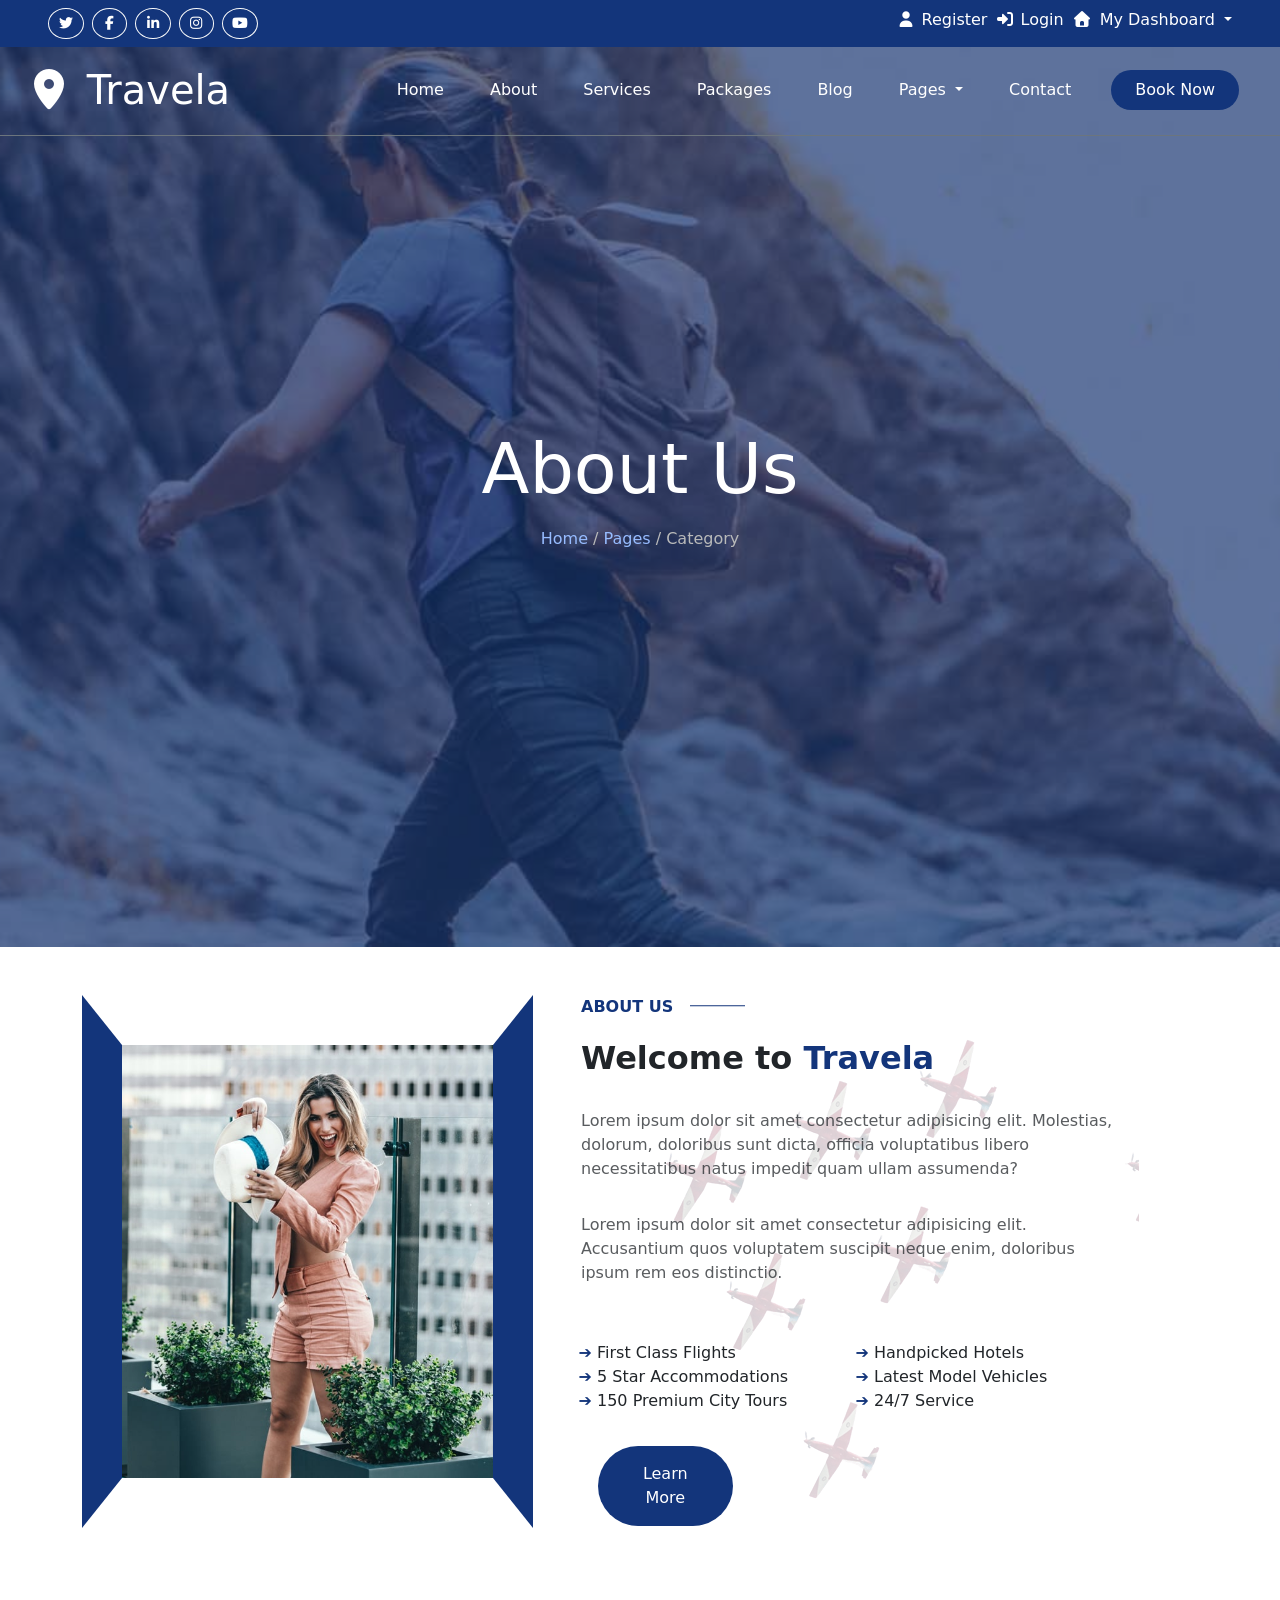
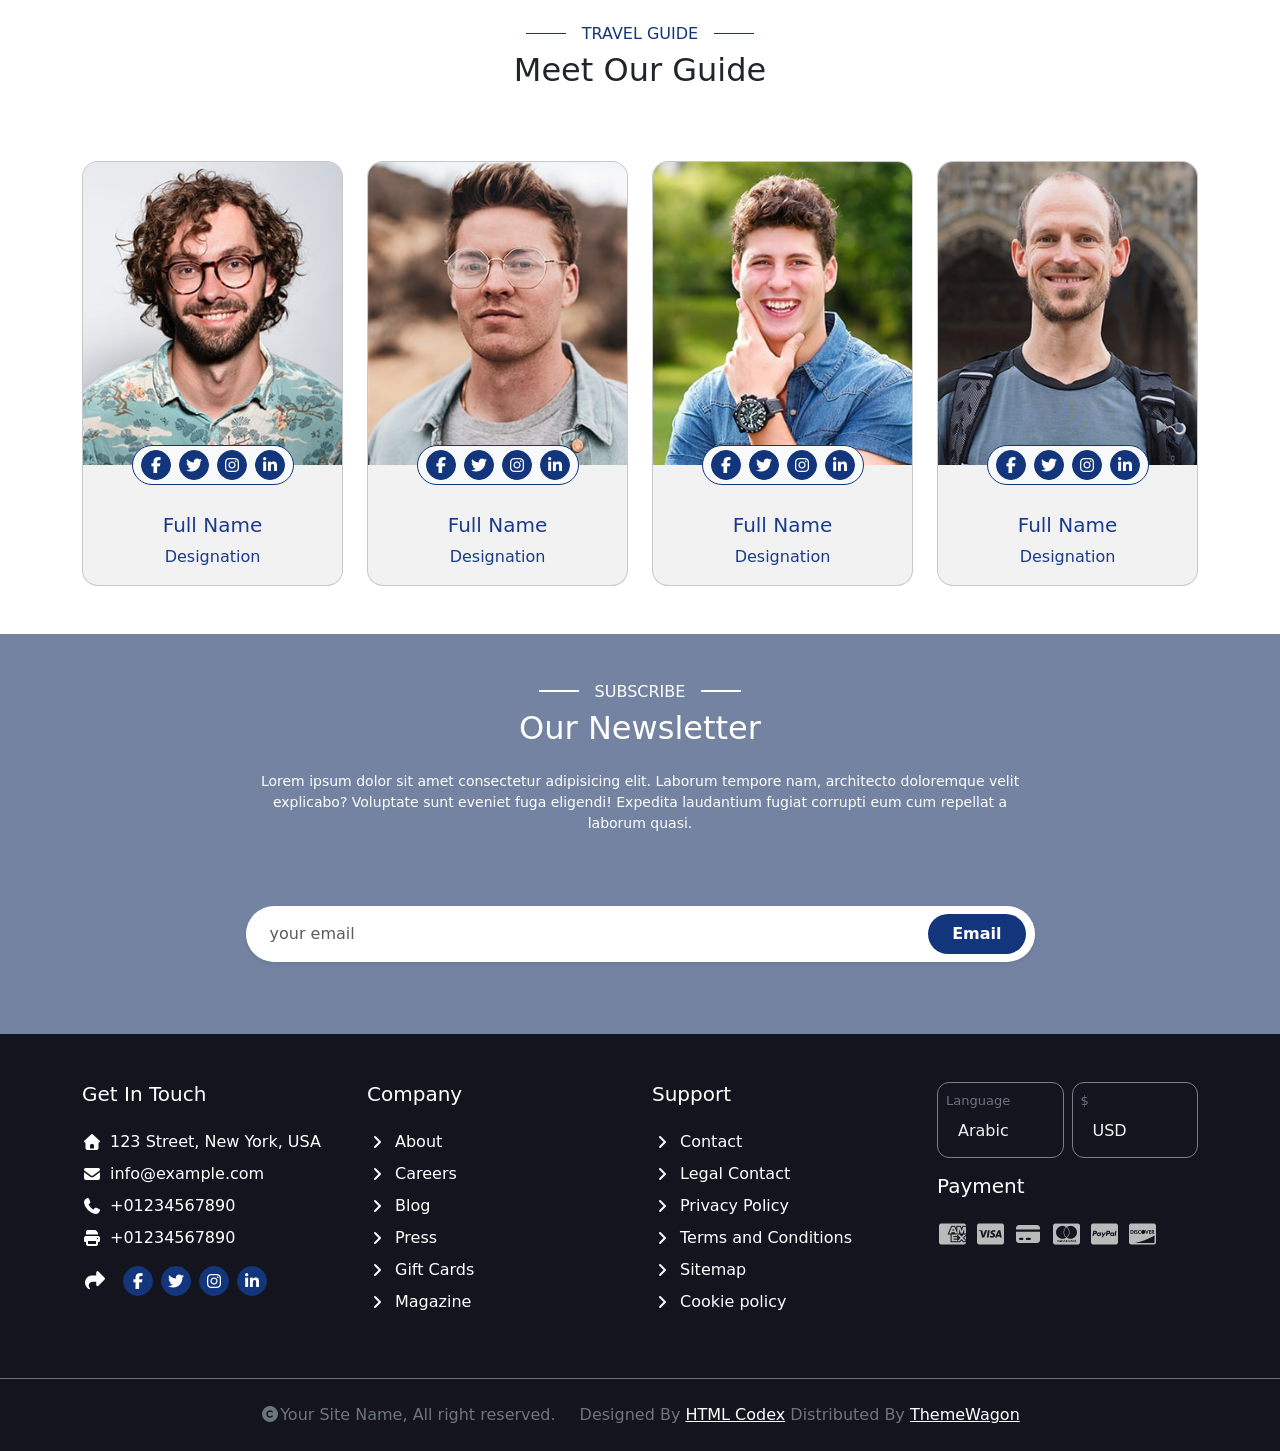
==== about.html @ 64c92b53 "final-version" ====
<!DOCTYPE html>
<html lang="en">

<head>
    <meta charset="UTF-8">
    <meta name="viewport" content="width=device-width, initial-scale=1.0">
    <title>Travela - About</title>
    <link rel="stylesheet" href="css/bootstrap.min.css">
    <link rel="stylesheet" href="css/all.min.css">
    <link rel="stylesheet" href="css/style.css">
    <link rel="stylesheet" href="css/pageheader.css">

</head>


<body>

<!--=====================Navbar==============================-->
 <div class=" login-bar container-fluid bs-pr px-5 d-none d-lg-block">
        <div class="login-bar-content d-flex justify-content-between py-2">
          <div class="social-icons-nav d-flex gap-2">
            <a href="#" class="btn btn-sm btn-outline-light rounded-circle"><i class="fa-brands fa-twitter"></i></a>
            <a href="#" class="btn btn-sm btn-outline-light rounded-circle"><i class="fa-brands fa-facebook-f"></i>
            </a>
            <a href="#" class="btn btn-sm btn-outline-light rounded-circle"> <i class="fa-brands fa-linkedin-in"></i></a>
            <a href="#" class="btn btn-sm btn-outline-light rounded-circle"> <i class="fa-brands fa-instagram"></i></a>
            <a href="#" class="btn btn-sm btn-outline-light rounded-circle"> <i class="fa-brands fa-youtube"></i></a>
          </div>
 


        <div class="register d-flex gap-2">
          <a href="#" class="text-decoration-none">
            <i class="fa-solid fa-user"></i>
            Register
          </a>
          <a href="#" class="text-decoration-none">
            <i class="fa-solid fa-right-to-bracket"></i>
            Login
          </a>

          <a href="#" class="text-decoration-none">
            <i class="fa-solid fa-home"></i>
            <div class="dropdown">
              <a class=" dropdown-toggle" type="button" data-bs-toggle="dropdown" aria-expanded="false">
                My Dashboard
              </a>
              <ul class="dropdown-menu dropdown-menu-light">
                <li><a class="dropdown-item active" href="#"><i class="fa-solid fa-user"></i> My Profile</a>
                </li>
                <li><a class="dropdown-item" href="#"><i class="fa-solid fa-message"></i></i> Inbox</a></li>
                <li><a class="dropdown-item" href="#"><i class="fa-solid fa-bell"></i> Notifications</a>
                </li>
                <li><a class="dropdown-item" href="#"><i class="fa-solid fa-gear"></i></i> Account
                    Settings</a></li>
                <li><a class="dropdown-item" href="#"><i class="fas fa-power-off me-2"></i> Log out</a></li>
              </ul>
            </div>
          </a>

        </div>
      </div>
    </div>

  <nav class="navbar navbar-expand-lg navbar-scroll p-0 flex-column mt-5">
  <div class="container-fluid navbar-item-wrapper d-flex justify-content-between align-items-center px-4">
    <a class="navbar-brand" href="#">
      <h1 class="m-0"><i class="fa-solid fa-location-dot"></i> Travela</h1>
    </a>

    <button class="navbar-toggler" type="button" data-bs-toggle="collapse" data-bs-target="#navbarNavDropdown"
      aria-controls="navbarNavDropdown" aria-expanded="false" aria-label="Toggle navigation">
      <span class="navbar-toggler-icon"></span>
    </button>
    
    <div class="collapse navbar-collapse" id="navbarNavDropdown">
      <ul class="navbar-nav ms-auto">
        <li class="nav-item">
          <a class="nav-link active" aria-current="page" href="index.html">Home</a>
        </li>
        <li class="nav-item">
          <a class="nav-link" href="about.html">About</a>
        </li>
        <li class="nav-item">
          <a class="nav-link" href="services.html">Services</a>
        </li>
        <li class="nav-item">
          <a class="nav-link" href="packages.html">Packages</a>
        </li>
        <li class="nav-item">
          <a class="nav-link" href="booking.html">Blog</a>
        </li>

        <li class="nav-item nav-dropdown">
          <a class="nav-link dropdown-toggle" href="#" role="button" data-bs-toggle="dropdown" aria-expanded="false">
            Pages
          </a>
          <ul class="nav-dropdown-menu dropdown-menu">
            <li><a class="nav-dropdown-item text-decoration-none d-block" href="destination.html">Destination</a></li>
            <li><a class="nav-dropdown-item text-decoration-none d-block" href="tour.html">Explore Tour</a></li>
            <li><a class="nav-dropdown-item text-decoration-none d-block" href="booking.html">Travel Booking</a></li>
            <li><a class="nav-dropdown-item text-decoration-none d-block" href="gallery.html">Our Gallery</a></li>
            <li><a class="nav-dropdown-item text-decoration-none d-block" href="gallery.html">Travel Guides</a></li>
            <li><a class="nav-dropdown-item text-decoration-none d-block" href="Testimonial.html">Testimonial</a></li>
            <li><a class="nav-dropdown-item text-decoration-none d-block" href="error404.html">404 Page</a></li>
          </ul>
        </li>

        <li class="nav-item">
          <a class="nav-link" href="#">Contact</a>
        </li>
      </ul>
      <a href="#" class="btn theme-btn book-now rounded-5 mx-3 px-4 py-2">Book Now</a>
    </div>
  </div>
</nav>


<!--===========================================================-->



<header>
    <div class="container text-white h-100 d-flex flex-column justify-content-center align-items-center">
   
        <h1 class="text-center mb-3 page-name">About Us</h1>
        <p><a href="index.html" class="text-decoration-none cateory">Home</a> / <a href="#" class="text-decoration-none cateory"> Pages</a> / Category </p>

        
    </div>
</header>



    <section class="about container ">
      <div class="row  gap-4 ">
        <!-- Image Column -->
        <div class="about-visual col-lg-5 col-12">
          <img src="images/about-img.jpg" class="img-fluid " alt="About Us">
        </div>

        <!-- Content Column -->
        <div class="about-text col-lg-6 col-12 position-relative d-flex flex-column gap-3">
          <p class="about-us-text fw-bold mb-1 text-uppercase">About Us</p>
          <h2 class="about-title fw-bold mb-3">Welcome to <span class="travela">Travela</span></h2>

          <p class="about-disc text-muted">Lorem ipsum dolor sit amet consectetur adipisicing elit. Molestias, dolorum,
            doloribus sunt dicta, officia voluptatibus libero necessitatibus natus impedit quam ullam assumenda?</p>
          <p class="about-disc text-muted">Lorem ipsum dolor sit amet consectetur adipisicing elit. Accusantium quos
            voluptatem suscipit neque enim, doloribus ipsum rem eos distinctio.</p>

          <!-- Responsive Two-Column List -->
          <div class="lists row g-2 mt-3">
            <div class="col-sm-6 col-12">
              <ul class="arrow-list ps-3 mb-0">
                <li>First Class Flights</li>
                <li>5 Star Accommodations</li>
                <li>150 Premium City Tours</li>
              </ul>
            </div>
            <div class="col-sm-6 col-12">
              <ul class="arrow-list ps-3 mb-0">
                <li>Handpicked Hotels</li>
                <li>Latest Model Vehicles</li>
                <li>24/7 Service</li>
              </ul>
            </div>
          </div>

          <a href="" class="btn rounded-pill mx-3 px-4 py-3 theme-btn col-lg-3 col-md-6 mt-3">Learn More</a>
        </div>
      </div>
    </section>


 <section class="travel-guides" id="travel-guides">
      <div class="container">
        <h3
          class="section-title text-center text-uppercase d-flex w-100 align-items-center justify-content-center gap-3 mb-2">
          Travel Guide
        </h3>
        <h2 class="text-center mb-5">Meet Our Guide</h2>
        <div class="guide-cards">
          <div class="row">
            <!--------------------card-------------------->
            <div class="col-lg-3 col-sm-6 mt-4">
              <div class="guide-card card overflow-hidden  rounded-4 ">
                <div class="image-and-icon">
                  <div class="image-wrapper overflow-hidden position-relative overflow-hidden">
                    <img src="images/guide-1.jpg" class="card-img-top" alt="...">
                  </div>

                  <div
                    class="social-icons d-flex justify-content-center gap-2 bg-light  m-auto bg rounded-pill py-1 px-2">

                    <i class="fa-brands fa-facebook-f icon"></i>
                    <i class="fa-brands fa-twitter icon "></i>
                    <i class="fa-brands fa-instagram icon"></i>
                    <i class="fa-brands fa-linkedin-in icon"></i>

                  </div>
                </div>

                <div class=" card-body d-flex flex-column align-items-center position-relative pt-5">
                  <h5 class="card-title card-text">Full Name</h5>
                  <p class="card-text">Designation</p>
                </div>
              </div>
            </div>
            <!----------------------------------------------------------------------------->
            <!--------------------card-------------------->
            <div class="col-lg-3 col-sm-6 mt-4">
              <div class="guide-card card overflow-hidden  rounded-4 ">
                <div class="image-and-icon">
                  <div class="image-wrapper overflow-hidden position-relative overflow-hidden">
                    <img src="images/guide-2.jpg" class="card-img-top" alt="...">
                  </div>

                  <div
                    class="social-icons d-flex justify-content-center gap-2 bg-light  m-auto bg rounded-pill py-1 px-2">

                    <i class="fa-brands fa-facebook-f icon"></i>
                    <i class="fa-brands fa-twitter icon "></i>
                    <i class="fa-brands fa-instagram icon"></i>
                    <i class="fa-brands fa-linkedin-in icon"></i>

                  </div>
                </div>

                <div class=" card-body d-flex flex-column align-items-center position-relative pt-5">
                  <h5 class="card-title card-text">Full Name</h5>
                  <p class="card-text">Designation</p>
                </div>
              </div>
            </div>
            <!----------------------------------------------------------------------------->
            <!--------------------card-------------------->
            <div class="col-lg-3 col-sm-6 mt-4">
              <div class="guide-card card overflow-hidden  rounded-4 ">
                <div class="image-and-icon">
                  <div class="image-wrapper overflow-hidden position-relative overflow-hidden">
                    <img src="images/guide-3.jpg" class="card-img-top" alt="...">
                  </div>

                  <div
                    class="social-icons d-flex justify-content-center gap-2 bg-light  m-auto bg rounded-pill py-1 px-2">

                    <i class="fa-brands fa-facebook-f icon"></i>
                    <i class="fa-brands fa-twitter icon "></i>
                    <i class="fa-brands fa-instagram icon"></i>
                    <i class="fa-brands fa-linkedin-in icon"></i>

                  </div>
                </div>

                <div class=" card-body d-flex flex-column align-items-center position-relative pt-5">
                  <h5 class="card-title card-text">Full Name</h5>
                  <p class="card-text">Designation</p>
                </div>
              </div>
            </div>
            <!----------------------------------------------------------------------------->
            <!--------------------card-------------------->
            <div class="col-lg-3 col-sm-6 mt-4">
              <div class="guide-card card overflow-hidden  rounded-4 ">
                <div class="image-and-icon">
                  <div class="image-wrapper overflow-hidden position-relative overflow-hidden">
                    <img src="images/guide-4.jpg" class="card-img-top" alt="...">
                  </div>

                  <div
                    class="social-icons d-flex justify-content-center gap-2 bg-light  m-auto bg rounded-pill py-1 px-2">

                    <i class="fa-brands fa-facebook-f icon"></i>
                    <i class="fa-brands fa-twitter icon "></i>
                    <i class="fa-brands fa-instagram icon"></i>
                    <i class="fa-brands fa-linkedin-in icon"></i>

                  </div>
                </div>

                <div class="card-body d-flex flex-column align-items-center position-relative pt-5">
                  <h5 class="card-title card-text">Full Name</h5>
                  <p class="card-text">Designation</p>
                </div>
              </div>
            </div>
            <!----------------------------------------------------------------------------->


          </div>
        </div>
    </section>


    <!-----------Contant Section-------->
        <section class="contact position-relative " id="contact">

      <div class="container text-white">
        <h3
          class="section-title text-center text-uppercase text-white d-flex w-100 align-items-center justify-content-center gap-3 mb-2 ">
          Subscribe
        </h3>
        <h2 class="text-center mb-4">Our Newsletter</h2>
        <p class="section-disc text-center text-white mb-5 px-4 w-75 mx-auto small">Lorem ipsum dolor sit amet
          consectetur adipisicing elit. Laborum tempore nam, architecto doloremque velit explicabo? Voluptate sunt
          eveniet fuga eligendi! Expedita laudantium fugiat corrupti eum cum repellat a laborum quasi.</p>

        <div class="p-4 border-0 rounded-pill w-75 mx-auto">
          <form>
            <div class="position-relative d-flex align-items-center">
              <input class="form-control z-2 rounded-pill py-3 ps-4 pe-5 border-0 shadow-sm" type="email"
                placeholder="your email" style="padding-right: 120px;" />
              <button class="btn z-3 rounded-pill px-4 py-2 position-absolute end-0 me-2 fw-semibold theme-btn"
                type="submit">
                Email
              </button>
            </div>
          </form>
        </div>

      </div>
    </section>



    <!-- =====================FOOOTER==================---->
   <footer>
  <div class="container">
    <div class="row g-4">
      
      <div class="get-in-touch col-lg-3 col-md-6 col-12 d-flex flex-column">
        <h5 class="mb-4">Get In Touch</h5>
        <ul class="list-unstyled d-flex flex-column gap-2 p-0">
          <li class="d-flex align-items-center"><i class="fas fa-home me-2"></i>123 Street, New York, USA</li>
          <li class="d-flex align-items-center"><i class="fas fa-envelope me-2"></i>info@example.com</li>
          <li class="d-flex align-items-center"><i class="fas fa-phone me-2"></i>+01234567890</li>
          <li class="d-flex align-items-center"><i class="fas fa-print me-2"></i>+01234567890</li>

          <div class=" d-flex align-items-center gap-2 mt-2">
            <i class="fas fa-share me-2 fs-5 "></i>
            <i class="icon fab fa-facebook-f"></i>
            <i class="icon fab fa-twitter"></i>
            <i class="icon fab fa-instagram"></i>
            <i class="icon fab fa-linkedin-in"></i>
          </div>
        </ul>
      </div>

      <div class="company col-lg-3 col-md-6 col-12 d-flex flex-column">
        <h5 class="mb-4">Company</h5>
        <ul class="list-unstyled d-flex flex-column gap-2 p-0">
          <li class="d-flex align-items-center"><i class="fas fa-angle-right me-2"></i>About</li>
          <li class="d-flex align-items-center"><i class="fas fa-angle-right me-2"></i>Careers</li>
          <li class="d-flex align-items-center"><i class="fas fa-angle-right me-2"></i>Blog</li>
          <li class="d-flex align-items-center"><i class="fas fa-angle-right me-2"></i>Press</li>
          <li class="d-flex align-items-center"><i class="fas fa-angle-right me-2"></i>Gift Cards</li>
          <li class="d-flex align-items-center"><i class="fas fa-angle-right me-2"></i>Magazine</li>
        </ul>
      </div>

      <div class="support col-lg-3 col-md-6 col-12 d-flex flex-column">
        <h5 class="mb-4">Support</h5>
        <ul class="list-unstyled d-flex flex-column gap-2 p-0">
          <li class="d-flex align-items-center"><i class="fas fa-angle-right me-2"></i>Contact</li>
          <li class="d-flex align-items-center"><i class="fas fa-angle-right me-2"></i>Legal Contact</li>
          <li class="d-flex align-items-center"><i class="fas fa-angle-right me-2"></i>Privacy Policy</li>
          <li class="d-flex align-items-center"><i class="fas fa-angle-right me-2"></i>Terms and Conditions</li>
          <li class="d-flex align-items-center"><i class="fas fa-angle-right me-2"></i>Sitemap</li>
          <li class="d-flex align-items-center"><i class="fas fa-angle-right me-2"></i>Cookie policy</li>
        </ul>
      </div>

      <div class="payment col-lg-3 col-md-6 col-12 d-flex flex-column gap-3">
        <div class="language-currency d-flex gap-2">
          <div class="custom-select-wrapper w-50">
            <label for="lang-select" class="select-label">Language</label>
            <select id="lang-select" class="form-select custom-select">
              <option value="ar" selected>Arabic</option>
              <option value="en">English</option>
              <option value="es">Spanish</option>
              <option value="fr">French</option>
            </select>
          </div>
          <div class="custom-select-wrapper w-50">
            <label for="curr-select" class="select-label">$</label>
            <select id="curr-select" class="form-select custom-select">
              <option value="usd" selected>USD</option>
              <option value="eur">EUR</option>
              <option value="inr">INR</option>
              <option value="gbp">GBP</option>
            </select>
          </div>
        </div>

        <h5>Payment</h5>
        <p class="payments-options d-flex gap-2">
          <i class="fab fa-cc-amex fs-4"></i>
          <i class="fab fa-cc-visa fs-4"></i>
          <i class="fas fa-credit-card fs-4"></i>
          <i class="fab fa-cc-mastercard fs-4"></i>
          <i class="fab fa-cc-paypal fs-4"></i>
          <i class="fab fa-cc-discover fs-4"></i>
        </p>
      </div>

    </div>
  </div>


      <div class=" footer-credit d-flex justify-content-center gap-4 py-4">
      <span class=" text-secondary"> <i class="fa fas fa-copyright"></i>Your Site Name, All right reserved.
        </span>
<span class=" text-secondary"> Designed By <a href="#"> HTML Codex</a> Distributed By <a href="#">ThemeWagon</a> </span>
      </div>


    </footer>

      <script src="bootstrap.bundle.min.js"></script>
    <script src="https://code.jquery.com/jquery-3.7.1.min.js"></script>
    <script src="main.js"></script>
</body>
</html>
---- css/style.css ----
/* ==========================================================================
   DEFAULT STYLES (Desktop / Large Screens)
   ========================================================================== */

* {
  padding: 0;
  margin: 0;
  box-sizing: border-box;
}

:root {
  --bs-blue: #0d6efd;
  --bs-cyan: #0dcaf0;
  --bs-white: #fff;
  --bs-gray: #6c757d;
  --bs-gray-dark: #343a40;
  --bs-primary: #13357b;
  --bs-secondary: #1f05e6;
  --bs-info: #0dcaf0;
  --bs-light: #f2f2f2;
  --bs-dark: #14141f;
  --bs-font-sans-serif: system-ui, -apple-system, "Segoe UI", Roboto, "Helvetica Neue", Arial, "Noto Sans", "Liberation Sans", sans-serif, "Apple Color Emoji", "Segoe UI Emoji", "Segoe UI Symbol", "Noto Color Emoji";
  --bs-font-monospace: SFMono-Regular, Menlo, Monaco, Consolas, "Liberation Mono", "Courier New", monospace;
}

.container {
  padding: 48px 12px !important;
}

a {
  color: var(--bs-white) !important;
}

.theme-btn {
  color: var(--bs-white);
  box-shadow: inset -500px 0 0 0px var(--bs-primary);
  transition: all 1s;
}

.theme-btn:hover {
  color: var(--bs-dark) !important;
  box-shadow: inset 0 0 0 1px var(--bs-white);
  background-color: white;
  border: 1px solid var(--bs-primary);
}

.section-title {
  font-size: 16px;
  color: var(--bs-primary);
}

.section-title::before,
.section-title::after {
  content: "";
  flex: 1;
  max-width: 40px;
  height: 1.5px;
  background-color: var(--bs-primary);
}

.arrow-list {
  list-style-type: "➔ " !important;
}

.arrow-list li::marker {
  color: var(--bs-primary) !important;
}

.login-bar {
  background-color: var(--bs-primary);
  padding: 0px 48px;
}

.login-bar a {
  text-decoration: none;
  color: white;
  transition: all 0.5s;
}

 .navbar {
    background-color: white ;
    border-bottom: 1px solid var(--bs-gray);
    position: fixed;
    z-index: 10;
    width: 100%;
    margin-top: 0 !important;
  }
   .navbar-brand
   {
    color: #081e54 !important;
   }
  .nav-item>a {
    color: #081e54 !important;
  }

  .nav-item:hover>a {
    color: white !important;
  }

  .nav-item {
    padding: 4px 4px;
  }

  .dropdown-menu a {
    color: #0a255b !important;
  }

  .nav-dropdown-menu .nav-dropdown-item:hover {
    color: white !important;
    background-color: var(--bs-primary) !important;
  }

  
@media (min-width: 992px) {
 .navbar{
background-color: transparent; 
  border-bottom: 1px solid var(--bs-gray);
  position: fixed;
  top:0;
  left: 0;
  z-index: 1000;
  width: 100%;
margin-top: 45px !important;
  transition: background-color 0.4s ease, border-color 0.4s ease, box-shadow 0.4s ease;
}

/* Base Brand & Nav Links color at top */
.navbar .navbar-brand,
.navbar .nav-link {
  color: var(--bs-white) !important;
  transition: color 0.4s ease;
}

/* 2. Scrolled Navbar State (Toggled via jQuery) */
.navbar.scrolled {
  background-color: #ffffff !important;
  border-bottom-color: transparent;
  margin-top: 0 !important;
  transition: all 0.5s;
}
.navbar.scrolled .nav-item:hover > .nav-link {
  color: var(--bs-white) !important;
}
.nav-item {
  position: relative;
  z-index: 1;
  padding: 25px 15px !important;
}
.scrolled .nav-item
{
  padding: 10px 15px !important;
}
}

/* Darken brand logo & links when background becomes white */
.navbar.scrolled .navbar-brand,
.navbar.scrolled .nav-link {
  color: #081e54 !important;
}

/* Keep hover state text contrast sharp when scrolled */


/* Fix for top global selector overriding link colors */
.navbar .nav-dropdown-menu a {
  color: #0a255b !important;
}

.nav-dropdown-menu {
  display: none;
  visibility: hidden;
  opacity: 0;

  transform: translateY(15px);
  transition: opacity 0.3s ease, transform 0.3s ease, visibility 0.3s ease;
  pointer-events: none;
}

/* Hover state */
.nav-dropdown:hover .nav-dropdown-menu {
 display: block;
  visibility: visible;
  opacity: 1;
  transform: translateY(0);

  pointer-events: auto;
}

.nav-dropdown-item.active,
.nav-dropdown-item:hover {
  color: var(--bs-white) !important;
  background-color: var(--bs-primary) !important;
}

.dropdown-menu a {
  color: #0a255b !important;
}

.nav-item {
  position: relative;
  z-index: 1;
  padding: 5px 10px;
}

.nav-item::before {
  content: "";
  position: absolute;
  inset: 0;
  background-color: var(--bs-primary);
  z-index: -1;
  clip-path: inset(100% 0 0 0);
  transition: clip-path 0.4s ease-in-out;
}

.nav-item:hover::before {
  clip-path: inset(0 0 0 0);
}

.nav-item:hover a {
  color: var(--bs-white);
  padding: 2px 10px;
}

header {
  position: relative;
}

.caption {
  background-color: #14141698;
  color: var(--bs-white);
  position: absolute;
  top: 50%;
  left: 50%;
  z-index: 4;
  text-align: center;
  padding: 5rem;
  transform: translate(-50%, -50%);
}
.caption-title
{
  font-size: 3rem;
  font-weight: 700;
}
.carousel-item {
  position: relative;
}

.search-card {
  background-color: #0c285ed8;
  position: relative;
  z-index: 5;
  transform: translateY(-50%);
}

.about-visual img {
  width: 100%;
  height: 100%;
  border: 40px solid var(--bs-primary);
  border-top: 50px solid transparent;
  border-bottom: 50px solid transparent;
}

.about-text::before {
  position: absolute;
  top: 0;
  left: 0;
  content: " ";
  width: 100%;
  height: 100%;
  background: url(../images/about-img-1.png);
  opacity: 0.2;
  z-index: -10;
}

.about-us-text {
  color: var(--bs-primary);
  position: relative;
}

.about-us-text::before {
  content: " ";
  position: absolute;
  width: 10%;
  bottom: 50%;
  right: 70%;
  transform: translateY(-50%);
  background-color: var(--bs-primary);
  height: 1.5px;
  z-index: -1;
}

.travela {
  color: var(--bs-primary);
}

.service-card {
  background-color: var(--bs-light);
  border: 1px solid var(--bs-primary);
  transition: all 1s;
}

.service-card:hover {
  background-color: var(--bs-primary);
  color: var(--bs-white);
}

.service-card:hover .card-icon {
  color: var(--bs-white);
}

.card-icon {
  font-size: 5rem;
  color: var(--bs-primary);
  transition: all 1s;
}

.card img {
  transition: all 0.6s;
}

.card-layer {
  background-color: #0f295e74;
  opacity: 0;
  transition: all 0.6s;
}

.destination-card .layer-content,
.gallery-cards .layer-content {
  transform: translateY(150%);
  transition: all 1s;
}

.card:hover .card-layer {
  opacity: 1;
}

.card:hover .layer-content {
  transform: translateY(0%);
}

.card:hover img {
  transform: scale(1.2);
}

/* Default Desktop Grid Rules */
.destination-cards,
.tour-cards,
.gallery-cards {
  display: grid;
  grid-template-columns: repeat(3, 1fr);
  gap: 1rem;
}

.destination-card {
  height: 100%;
}

.destination-card.tall-card {
  grid-column: 3;
  grid-row: span 2;
  height: fit-content;
}

#filter-usa:checked~.destination-cards .destination-card:not(.filter-usa),
#filter-canada:checked~.destination-cards .destination-card:not(.filter-canada),
#filter-europe:checked~.destination-cards .destination-card:not(.filter-europe),
#filter-china:checked~.destination-cards .destination-card:not(.filter-china),
#filter-singapore:checked~.destination-cards .destination-card:not(.filter-singapore),
#filter-national:checked~.tour-gallary .tour-category:not(.filter-national),
#filter-international:checked~.tour-gallary .tour-category:not(.filter-international),
#world-filter:checked ~ .gallery-cards .filter-card:not(.world-filter),
#ocean-filter:checked ~ .gallery-cards .filter-card:not(.ocean-filter),
#summer-filter:checked ~ .gallery-cards .filter-card:not(.summer-filter),
#sport-filter:checked ~ .gallery-cards .filter-card:not(.sport-filter) {
  display: none !important;
}

#filter-all:checked~.filter-buttons label[for="filter-all"],
#filter-usa:checked~.filter-buttons label[for="filter-usa"],
#filter-canada:checked~.filter-buttons label[for="filter-canada"],
#filter-europe:checked~.filter-buttons label[for="filter-europe"],
#filter-china:checked~.filter-buttons label[for="filter-china"],
#filter-singapore:checked~.filter-buttons label[for="filter-singapore"],
#filter-national:checked~.filter-buttons label[for="filter-national"],
#filter-international:checked~.filter-buttons label[for="filter-international"],
#all:checked~.filter-buttons label[for="all"],
#world-filter:checked~.filter-buttons label[for="world-filter"],
#ocean-filter:checked~.filter-buttons label[for="ocean-filter"],
#summer-filter:checked~.filter-buttons label[for="summer-filter"],
#sport-filter:checked~.filter-buttons label[for="sport-filter"] {
  background-color: var(--bs-light) !important;
  color: var(--bs-primary);
  border: 1px solid var(--bs-primary);
  box-shadow: none;
}

.carousel-indicators [data-bs-target] {
  border: none;
  opacity: 1;
}

.carousel-indicators {
  position: relative;
  margin-top: 12px;
  margin-bottom: 0;
  bottom: 0;
}

.carousel-indicators .carousel-btn {
  width: 18px;
  height: 18px;
  border-radius: 50%;
  background-color: #081e54;
  transition: all 0.5s ease;
}

.carousel-indicators .carousel-btn.active {
  width: 45px;
  height: 18px;
  border-radius: 20px;
  background-color: #f0f0f0;
  border: 1px solid #1a3b8b;
}

.info {
  background-color: #14161f7a;
  text-align: center;
  padding: 5px 0;
  width: 100%;
  height: 100%;
  border: 1px solid var(--bs-light);
}

.fa-star {
  color: var(--bs-primary);
}

.package-card {
  background-color: var(--bs-light);
}

.card-btns {
  background-color: var(--bs-primary);
}

.package-card-layer {
  top: 50%;
  left: 50%;
  width: 0px;
  height: 0px;
  background-color: var(--bs-gray);
  transform: translate(-50%, -50%);
  border-radius: 50%;
  transition: all 0.5s;
  opacity: 0.5;
}

.package-card:hover .package-card-layer {
  width: 100%;
  height: 100%;
  background-color: var(--bs-primary);
  border-radius: 0px;
}

.badge-price {
  background-color: var(--bs-primary);
  top: 0 !important;
  left: 50% !important;
  transform: translateX(-50%);
}

.plus-icon {
  font-size: 4rem;
}

 .gallery-cards {
    grid-template-columns: 1fr;
  }

.booking {
  background-color: #102861d7;
}

.booking::before {
  content: "";
  position: absolute;
  width: 100%;
  height: 100%;
  top: 0;
  left: 0;
  background: url(../images/tour-booking-bg.jpg);
  background-size: cover;
  background-attachment: fixed;
  z-index: -1;
}

.booking-title::after {
  content: " ";
  position: absolute;
  top: 50%;
  margin-left: 20px;
  width: 80px;
  height: 2px;
  background-color: white;
}

.discount-text {
  color: var(--bs-yellow);
}

.guide-card {
  background-color: var(--bs-light);
}

.guide-card .image-wrapper::after {
  content: " ";
  position: absolute;
  width: 100%;
  height: 0;
  top: 0;
  left: 0;
  opacity: 0;
  background-color: #13367b89;
  transition: all 1s;
}

.guide-card .card-body::before {
  position: absolute;
  content: " ";
  bottom: 0%;
  left: 0%;
  width: 100%;
  height: 100%;
  transform: translateY(100%);
  background-color: var(--bs-primary);
  transition: all 1s;
}

.guide-card:hover .image-wrapper::after {
  height: 100%;
  opacity: 100%;
}

.guide-card:hover .card-body::before {
  transform: translateY(0%);
}

.guide-card .card-text {
  color: #1a3b8b;
  transition: all 1s;
}

.guide-card:hover .card-text {
  color: white;
}

.icon {
  width: 30px;
  height: 30px;
  background-color: var(--bs-primary);
  display: inline-flex;
  align-items: center;
  justify-content: center;
  border-radius: 50%;
  color: white;
  cursor: pointer;
  transition: all 1s;
  border: 1px solid var(--bs-primary);
}

.icon:hover {
  background-color: var(--bs-white);
  color: var(--bs-primary);
}

.social-icons {
  position: absolute;
  left: 50%;
  transform: translate(-50%, -50%);
  display: flex;
  justify-content: center;
  border: 1px solid var(--bs-primary);
  background: var(--bs-light);
  z-index: 10;
}

.guide-card .card-title,
.card-text {
  z-index: 10;
}

.blog-icon {
  color: var(--bs-primary);
}

.testimonial-card {
  text-align: center;
  transition: all 0.5s;
}

.card-body-custom {
  background-color: #f3f4f6;
  border-radius: 12px;
  margin-bottom: -35px;
  padding-bottom: 50px !important;
}

.active .card-body-custom {
  background-color: #0a255b !important;
  transition: all 0.5s;
}

.active .card-body-custom * {
  color: #ffffff !important;
}

.author-img-wrapper {
  position: relative;
  z-index: 2;
  width: 70px;
  margin: 0 auto;
}

.author-img {
  width: 70px;
  height: 70px;
  object-fit: cover;
  border: 3px dashed #0f347c;
  padding: 2px;
  background-color: #fff;
}

.active .testimonial-card .author-img {
  border-color: var(--bs-primary);
}

.contact::before {
  content: "";
  position: absolute;
  width: 100%;
  height: 100%;
  background: url(../images/subscribe-img.jpg);
  background-size: cover;
  background-attachment: fixed;
  z-index: -10;
}

.contact {
  background-color: #0a255b91;
}

.contact .section-title::after,
.contact .section-title::before {
  background-color: white !important;
}

footer {
  color: white;
  background: var(--bs-dark);
}

.custom-select-wrapper {
  position: relative;
  width: 120px;
  background-color: transparent;
  border: 1px solid #7a7d85;
  border-radius: 12px;
  padding: 8px 8px;
  box-sizing: border-box;
}

.select-label {
  display: block;
  font-size: 13px;
  color: #6b7280;
  margin-bottom: 2px;
  pointer-events: none;
}

.custom-select {
  width: 100%;
  background: transparent;
  border: none;
  outline: none;
  color: var(--bs-light);
  font-size: 16px;
  font-weight: 500;
  cursor: pointer;
  padding-right: 20px;
}

.custom-select option {
  background-color: #1e1f29;
  color: #ffffff;
}

.footer-credit {
  border-top: 1px solid var(--bs-gray);
}
footer li, footer i {
  transition: all 0.5s;
}
footer li:hover
{
color: #0d6efd;
cursor: pointer;
letter-spacing: 2px;
}
.payments-options i:hover
{
  cursor: pointer;
  letter-spacing: 8px;
  transition: all 0.5s;
}
.error404 
{
  background-color: #b8c2da;
}
/* ==========================================================================
   MOBILE & TABLET RESPONSIVE OVERRIDES
   ========================================================================== */

/* Tablet & Mobile Screens (Under 991px) */
@media (max-width: 991px) {

  .destination-cards,
  .tour-cards {
    grid-template-columns: repeat(2, 1fr);
  }

  .destination-card.tall-card {
    grid-column: auto;
    grid-row: auto;
  }
  
  .caption
  {
    padding: 100px 50px ;
  }
}

/* Phones & Small Mobile Screens (Under 767px) */
@media (max-width: 767px) {

  .destination-cards,
  .tour-cards,
  .gallery-cards {
    grid-template-columns: 1fr;
  }

  
  .caption
  {
    padding: 100px 50px ;
  }
}
---- css/pageheader.css ----
header::before
{
    content: " ";
    position: absolute;
   width: 100%;
   height: 100%;
   background: url(../images/breadcrumb-bg.jpg);
   background-position:center;
   background-size: cover;
   z-index: -1;
}

header
{
    background-color: #13367ba7;
    width: 100%;
    height: 100vh;

}
.page-name
{
    font-size: 70px;
}
p
{
    color: rgb(185, 186, 186);
}
.cateory 
{
 color :rgb(151, 188, 255) !important;
}
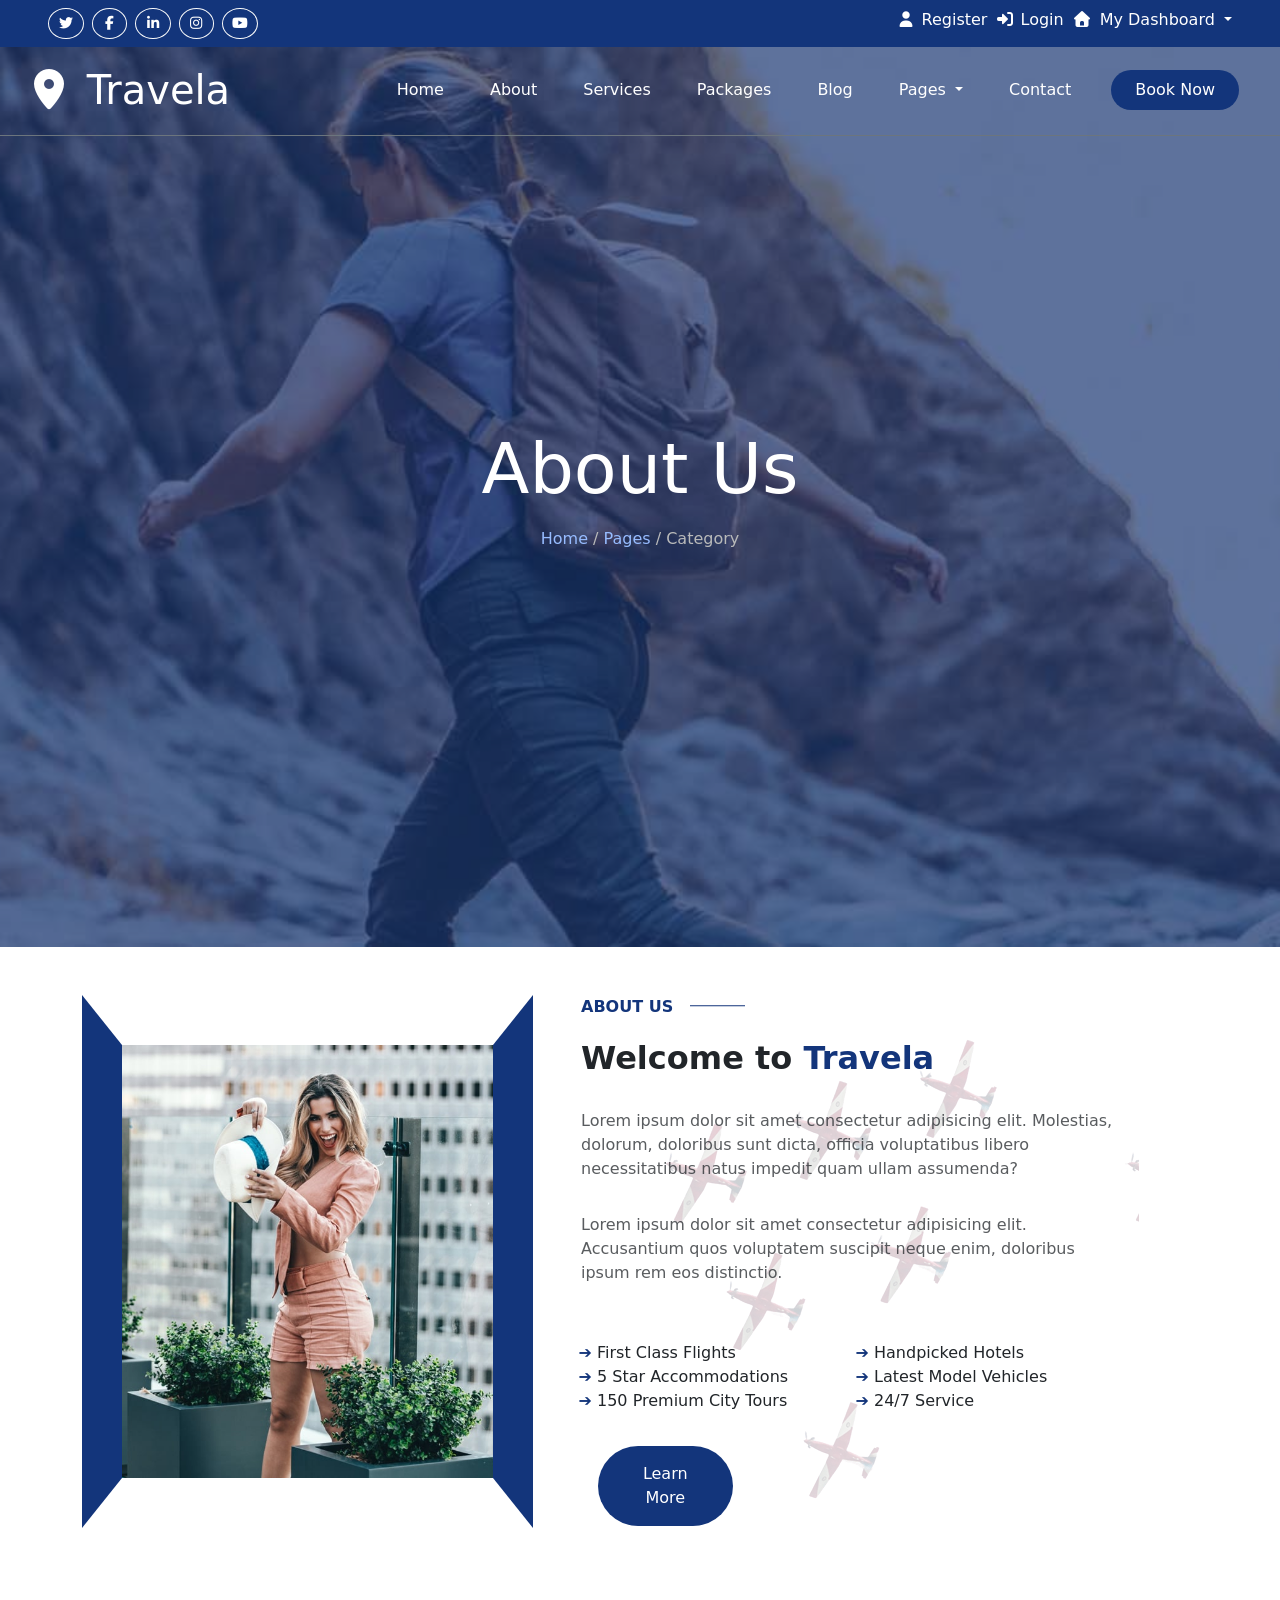
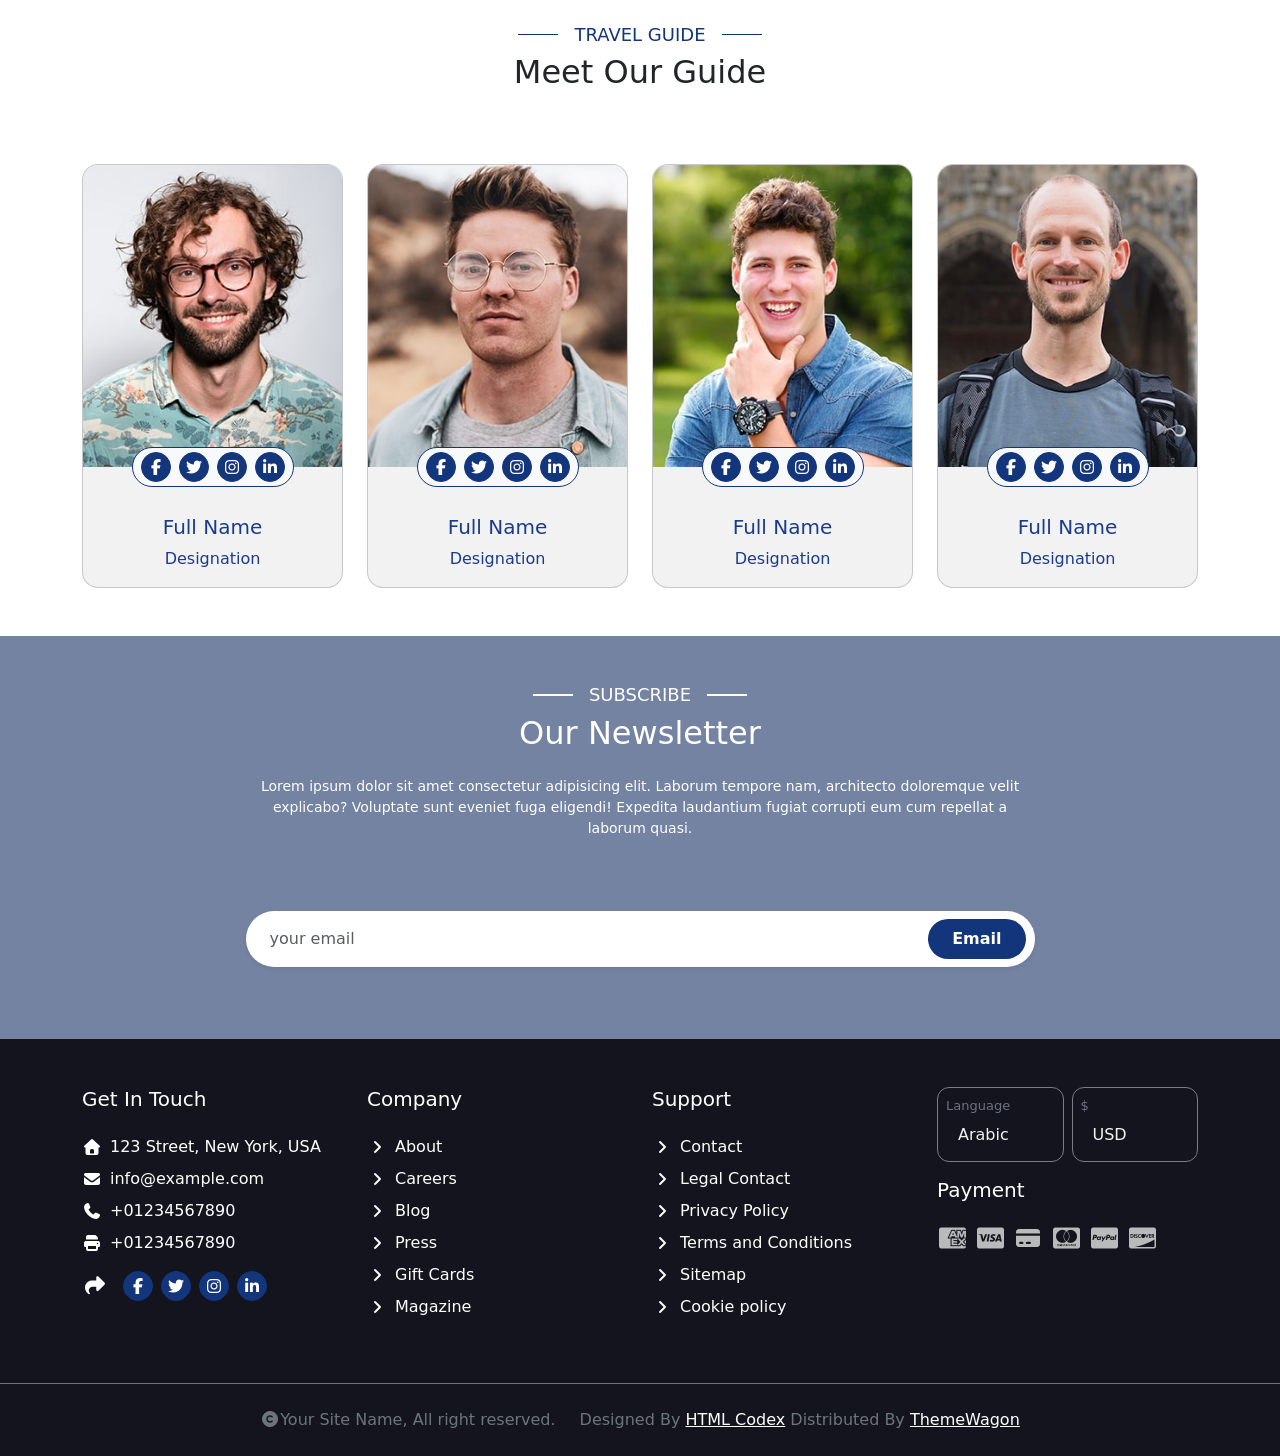
==== commit 0645b6bd: "--edited" ====
--- a/about.html
+++ b/about.html
@@ -88,7 +88,7 @@
           <a class="nav-link" href="packages.html">Packages</a>
         </li>
         <li class="nav-item">
-          <a class="nav-link" href="booking.html">Blog</a>
+          <a class="nav-link" href="blog.html">Blog</a>
         </li>
 
         <li class="nav-item nav-dropdown">
--- a/css/style.css
+++ b/css/style.css
@@ -1,13 +1,16 @@
 /* ==========================================================================
-   DEFAULT STYLES (Desktop / Large Screens)
-   ========================================================================== */
-
+   DEFAULT STYLES (Desktop / Large Screens & CSS Variables)
+   ========================================================================== */
+
+/* Universal Reset & Base Font Setup */
 * {
   padding: 0;
   margin: 0;
   box-sizing: border-box;
-}
-
+  font-family: var(--bs-font-sans-serif);
+}
+
+/* Global CSS Custom Properties (Variables) */
 :root {
   --bs-blue: #0d6efd;
   --bs-cyan: #0dcaf0;
@@ -23,20 +26,28 @@
   --bs-font-monospace: SFMono-Regular, Menlo, Monaco, Consolas, "Liberation Mono", "Courier New", monospace;
 }
 
+/* Layout Container Override */
 .container {
   padding: 48px 12px !important;
 }
 
+/* Global Anchor Styling */
 a {
   color: var(--bs-white) !important;
 }
 
+/* ==========================================================================
+   BUTTONS & UI COMPONENTS
+   ========================================================================== */
+
+/* Theme Button Base (Uses box-shadow slide animation) */
 .theme-btn {
   color: var(--bs-white);
   box-shadow: inset -500px 0 0 0px var(--bs-primary);
   transition: all 1s;
 }
 
+/* Theme Button Hover State */
 .theme-btn:hover {
   color: var(--bs-dark) !important;
   box-shadow: inset 0 0 0 1px var(--bs-white);
@@ -44,11 +55,13 @@
   border: 1px solid var(--bs-primary);
 }
 
+/* Section Title Decorative Headers */
 .section-title {
-  font-size: 16px;
+  font-size: 18px;
   color: var(--bs-primary);
 }
 
+/* Decorative side lines for section titles */
 .section-title::before,
 .section-title::after {
   content: "";
@@ -58,6 +71,7 @@
   background-color: var(--bs-primary);
 }
 
+/* Custom Arrow List Component */
 .arrow-list {
   list-style-type: "➔ " !important;
 }
@@ -66,6 +80,7 @@
   color: var(--bs-primary) !important;
 }
 
+/* Top Login Utility Bar */
 .login-bar {
   background-color: var(--bs-primary);
   padding: 0px 48px;
@@ -77,91 +92,96 @@
   transition: all 0.5s;
 }
 
- .navbar {
-    background-color: white ;
+/* ==========================================================================
+   NAVIGATION BAR & DROPDOWNS (Base / Mobile-first defaults)
+   ========================================================================== */
+
+.navbar {
+  background-color: white;
+  border-bottom: 1px solid var(--bs-gray);
+  position: fixed;
+  z-index: 10;
+  width: 100%;
+  margin-top: 0 !important;
+}
+
+.navbar-brand {
+  color: #081e54 !important;
+}
+
+.nav-item > a {
+  color: #081e54 !important;
+}
+
+.nav-item:hover > a {
+  color: white !important;
+}
+
+.nav-item {
+  padding: 4px 4px;
+}
+
+.dropdown-menu a {
+  color: #0a255b !important;
+}
+
+.nav-dropdown-menu .nav-dropdown-item:hover {
+  color: white !important;
+  background-color: var(--bs-primary) !important;
+}
+
+/* Desktop Navbar Styles (992px and up) */
+@media (min-width: 992px) {
+  /* Navbar transparent fixed state at top */
+  .navbar {
+    background-color: transparent; 
     border-bottom: 1px solid var(--bs-gray);
     position: fixed;
-    z-index: 10;
+    top: 0;
+    left: 0;
+    z-index: 1000;
     width: 100%;
+    margin-top: 45px !important;
+    transition: background-color 0.4s ease, border-color 0.4s ease, box-shadow 0.4s ease;
+  }
+
+  /* Base Brand & Nav Links color when transparent */
+  .navbar .navbar-brand,
+  .navbar .nav-link {
+    color: var(--bs-white) !important;
+    transition: color 0.4s ease;
+  }
+
+  /* Sticky/Scrolled Navbar State (Toggled via JS/jQuery) */
+  .navbar.scrolled {
+    background-color: #ffffff !important;
+    border-bottom-color: transparent;
     margin-top: 0 !important;
-  }
-   .navbar-brand
-   {
-    color: #081e54 !important;
-   }
-  .nav-item>a {
-    color: #081e54 !important;
-  }
-
-  .nav-item:hover>a {
-    color: white !important;
+    transition: all 0.5s;
+  }
+
+  .navbar.scrolled .nav-item:hover > .nav-link {
+    color: var(--bs-white) !important;
   }
 
   .nav-item {
-    padding: 4px 4px;
-  }
-
-  .dropdown-menu a {
-    color: #0a255b !important;
-  }
-
-  .nav-dropdown-menu .nav-dropdown-item:hover {
-    color: white !important;
-    background-color: var(--bs-primary) !important;
-  }
-
-  
-@media (min-width: 992px) {
- .navbar{
-background-color: transparent; 
-  border-bottom: 1px solid var(--bs-gray);
-  position: fixed;
-  top:0;
-  left: 0;
-  z-index: 1000;
-  width: 100%;
-margin-top: 45px !important;
-  transition: background-color 0.4s ease, border-color 0.4s ease, box-shadow 0.4s ease;
-}
-
-/* Base Brand & Nav Links color at top */
-.navbar .navbar-brand,
-.navbar .nav-link {
-  color: var(--bs-white) !important;
-  transition: color 0.4s ease;
-}
-
-/* 2. Scrolled Navbar State (Toggled via jQuery) */
-.navbar.scrolled {
-  background-color: #ffffff !important;
-  border-bottom-color: transparent;
-  margin-top: 0 !important;
-  transition: all 0.5s;
-}
-.navbar.scrolled .nav-item:hover > .nav-link {
-  color: var(--bs-white) !important;
-}
-.nav-item {
-  position: relative;
-  z-index: 1;
-  padding: 25px 15px !important;
-}
-.scrolled .nav-item
-{
-  padding: 10px 15px !important;
-}
-}
-
-/* Darken brand logo & links when background becomes white */
+    position: relative;
+    z-index: 1;
+    padding: 25px 15px !important;
+  }
+
+  .scrolled .nav-item {
+    padding: 10px 15px !important;
+  }
+}
+
+/* Darken brand logo & links when navbar gets white scrolled background */
 .navbar.scrolled .navbar-brand,
 .navbar.scrolled .nav-link {
   color: #081e54 !important;
 }
 
-/* Keep hover state text contrast sharp when scrolled */
-
-
-/* Fix for top global selector overriding link colors */
+/* Dropdown Menu Animations & States */
 .navbar .nav-dropdown-menu a {
   color: #0a255b !important;
 }
@@ -170,19 +190,17 @@
   display: none;
   visibility: hidden;
   opacity: 0;
-
   transform: translateY(15px);
   transition: opacity 0.3s ease, transform 0.3s ease, visibility 0.3s ease;
   pointer-events: none;
 }
 
-/* Hover state */
+/* Show dropdown menu on parent hover */
 .nav-dropdown:hover .nav-dropdown-menu {
- display: block;
+  display: block;
   visibility: visible;
   opacity: 1;
   transform: translateY(0);
-
   pointer-events: auto;
 }
 
@@ -196,6 +214,7 @@
   color: #0a255b !important;
 }
 
+/* Animated Underline/Background fill effect on Nav Links */
 .nav-item {
   position: relative;
   z-index: 1;
@@ -221,10 +240,15 @@
   padding: 2px 10px;
 }
 
+/* ==========================================================================
+   HERO / HEADER & CAROUSEL SECTION
+   ========================================================================== */
+
 header {
   position: relative;
 }
 
+/* Centered Banner Caption Box */
 .caption {
   background-color: #14141698;
   color: var(--bs-white);
@@ -236,15 +260,17 @@
   padding: 5rem;
   transform: translate(-50%, -50%);
 }
-.caption-title
-{
+
+.caption-title {
   font-size: 3rem;
   font-weight: 700;
 }
+
 .carousel-item {
   position: relative;
 }
 
+/* Overlapping Search Card */
 .search-card {
   background-color: #0c285ed8;
   position: relative;
@@ -252,6 +278,40 @@
   transform: translateY(-50%);
 }
 
+/* Custom Carousel Indicator Dots */
+.carousel-indicators [data-bs-target] {
+  border: none;
+  opacity: 1;
+}
+
+.carousel-indicators {
+  position: relative;
+  margin-top: 12px;
+  margin-bottom: 0;
+  bottom: 0;
+}
+
+.carousel-indicators .carousel-btn {
+  width: 18px;
+  height: 18px;
+  border-radius: 50%;
+  background-color: #081e54;
+  transition: all 0.5s ease;
+}
+
+.carousel-indicators .carousel-btn.active {
+  width: 45px;
+  height: 18px;
+  border-radius: 20px;
+  background-color: #f0f0f0;
+  border: 1px solid #1a3b8b;
+}
+
+/* ==========================================================================
+   ABOUT SECTION
+   ========================================================================== */
+
+/* Frame border effect around about section image */
 .about-visual img {
   width: 100%;
   height: 100%;
@@ -260,6 +320,7 @@
   border-bottom: 50px solid transparent;
 }
 
+/* Subtle background image overlay for text side */
 .about-text::before {
   position: absolute;
   top: 0;
@@ -277,6 +338,7 @@
   position: relative;
 }
 
+/* Decorative line accent */
 .about-us-text::before {
   content: " ";
   position: absolute;
@@ -293,6 +355,10 @@
   color: var(--bs-primary);
 }
 
+/* ==========================================================================
+   SERVICES & CARDS
+   ========================================================================== */
+
 .service-card {
   background-color: var(--bs-light);
   border: 1px solid var(--bs-primary);
@@ -314,6 +380,7 @@
   transition: all 1s;
 }
 
+/* Card Hover Layer & Image Zoom Effect */
 .card img {
   transition: all 0.6s;
 }
@@ -341,6 +408,10 @@
 .card:hover img {
   transform: scale(1.2);
 }
+
+/* ==========================================================================
+   GRID LAYOUTS & CATEGORY FILTERING (CSS Radio-Button Filter)
+   ========================================================================== */
 
 /* Default Desktop Grid Rules */
 .destination-cards,
@@ -351,16 +422,22 @@
   gap: 1rem;
 }
 
+.gallery-cards {
+  grid-template-columns: 1fr;
+}
+
 .destination-card {
   height: 100%;
 }
 
+/* Span featured card across 2 rows on desktop */
 .destination-card.tall-card {
   grid-column: 3;
   grid-row: span 2;
   height: fit-content;
 }
 
+/* CSS-only Filtering logic: Hides non-selected categories based on checked radio buttons */
 #filter-usa:checked~.destination-cards .destination-card:not(.filter-usa),
 #filter-canada:checked~.destination-cards .destination-card:not(.filter-canada),
 #filter-europe:checked~.destination-cards .destination-card:not(.filter-europe),
@@ -375,6 +452,7 @@
   display: none !important;
 }
 
+/* Active tab styling for selected filter buttons */
 #filter-all:checked~.filter-buttons label[for="filter-all"],
 #filter-usa:checked~.filter-buttons label[for="filter-usa"],
 #filter-canada:checked~.filter-buttons label[for="filter-canada"],
@@ -394,33 +472,9 @@
   box-shadow: none;
 }
 
-.carousel-indicators [data-bs-target] {
-  border: none;
-  opacity: 1;
-}
-
-.carousel-indicators {
-  position: relative;
-  margin-top: 12px;
-  margin-bottom: 0;
-  bottom: 0;
-}
-
-.carousel-indicators .carousel-btn {
-  width: 18px;
-  height: 18px;
-  border-radius: 50%;
-  background-color: #081e54;
-  transition: all 0.5s ease;
-}
-
-.carousel-indicators .carousel-btn.active {
-  width: 45px;
-  height: 18px;
-  border-radius: 20px;
-  background-color: #f0f0f0;
-  border: 1px solid #1a3b8b;
-}
+/* ==========================================================================
+   PACKAGES & TOUR DETAILS
+   ========================================================================== */
 
 .info {
   background-color: #14161f7a;
@@ -443,6 +497,7 @@
   background-color: var(--bs-primary);
 }
 
+/* Expanding circle background hover effect */
 .package-card-layer {
   top: 50%;
   left: 50%;
@@ -473,14 +528,15 @@
   font-size: 4rem;
 }
 
- .gallery-cards {
-    grid-template-columns: 1fr;
-  }
+/* ==========================================================================
+   BOOKING SECTION
+   ========================================================================== */
 
 .booking {
   background-color: #102861d7;
 }
 
+/* Parallax fixed background for booking section */
 .booking::before {
   content: "";
   position: absolute;
@@ -508,10 +564,15 @@
   color: var(--bs-yellow);
 }
 
+/* ==========================================================================
+   TOUR GUIDES / TEAM SECTION
+   ========================================================================== */
+
 .guide-card {
   background-color: var(--bs-light);
 }
 
+/* Image dark overlay on hover */
 .guide-card .image-wrapper::after {
   content: " ";
   position: absolute;
@@ -524,6 +585,7 @@
   transition: all 1s;
 }
 
+/* Card body slide-up background fill on hover */
 .guide-card .card-body::before {
   position: absolute;
   content: " ";
@@ -552,6 +614,18 @@
 
 .guide-card:hover .card-text {
   color: white;
+}
+
+/* Floating Social Media Buttons */
+.social-icons {
+  position: absolute;
+  left: 50%;
+  transform: translate(-50%, -50%);
+  display: flex;
+  justify-content: center;
+  border: 1px solid var(--bs-primary);
+  background: var(--bs-light);
+  z-index: 10;
 }
 
 .icon {
@@ -573,17 +647,6 @@
   color: var(--bs-primary);
 }
 
-.social-icons {
-  position: absolute;
-  left: 50%;
-  transform: translate(-50%, -50%);
-  display: flex;
-  justify-content: center;
-  border: 1px solid var(--bs-primary);
-  background: var(--bs-light);
-  z-index: 10;
-}
-
 .guide-card .card-title,
 .card-text {
   z-index: 10;
@@ -592,6 +655,10 @@
 .blog-icon {
   color: var(--bs-primary);
 }
+
+/* ==========================================================================
+   TESTIMONIALS SECTION
+   ========================================================================== */
 
 .testimonial-card {
   text-align: center;
@@ -605,6 +672,7 @@
   padding-bottom: 50px !important;
 }
 
+/* Active card highlight state for slider/carousel */
 .active .card-body-custom {
   background-color: #0a255b !important;
   transition: all 0.5s;
@@ -634,6 +702,11 @@
   border-color: var(--bs-primary);
 }
 
+/* ==========================================================================
+   CONTACT & SUBSCRIBE SECTION
+   ========================================================================== */
+
+/* Fixed background for contact section */
 .contact::before {
   content: "";
   position: absolute;
@@ -654,11 +727,16 @@
   background-color: white !important;
 }
 
+/* ==========================================================================
+   FOOTER SECTION & UTILITIES
+   ========================================================================== */
+
 footer {
   color: white;
   background: var(--bs-dark);
 }
 
+/* Custom Dropdown Select Component */
 .custom-select-wrapper {
   position: relative;
   width: 120px;
@@ -697,60 +775,63 @@
 .footer-credit {
   border-top: 1px solid var(--bs-gray);
 }
-footer li, footer i {
+
+footer li, 
+footer i {
   transition: all 0.5s;
 }
-footer li:hover
-{
-color: #0d6efd;
-cursor: pointer;
-letter-spacing: 2px;
-}
-.payments-options i:hover
-{
+
+/* Footer Link Hover Animations */
+footer li:hover {
+  color: #0d6efd;
+  cursor: pointer;
+  letter-spacing: 2px;
+}
+
+.payments-options i:hover {
   cursor: pointer;
   letter-spacing: 8px;
   transition: all 0.5s;
 }
-.error404 
-{
+
+/* Error Page Utility */
+.error404 {
   background-color: #b8c2da;
 }
+
 /* ==========================================================================
    MOBILE & TABLET RESPONSIVE OVERRIDES
    ========================================================================== */
 
 /* Tablet & Mobile Screens (Under 991px) */
 @media (max-width: 991px) {
-
+  /* Switch 3-column grid layouts to 2-columns */
   .destination-cards,
   .tour-cards {
     grid-template-columns: repeat(2, 1fr);
   }
 
+  /* Reset tall featured card on tablet screens */
   .destination-card.tall-card {
     grid-column: auto;
     grid-row: auto;
   }
   
-  .caption
-  {
-    padding: 100px 50px ;
+  .caption {
+    padding: 100px 50px;
   }
 }
 
 /* Phones & Small Mobile Screens (Under 767px) */
 @media (max-width: 767px) {
-
+  /* Collapse grids to single-column layout */
   .destination-cards,
   .tour-cards,
   .gallery-cards {
     grid-template-columns: 1fr;
   }
 
-  
-  .caption
-  {
-    padding: 100px 50px ;
+  .caption {
+    padding: 100px 50px;
   }
 }
